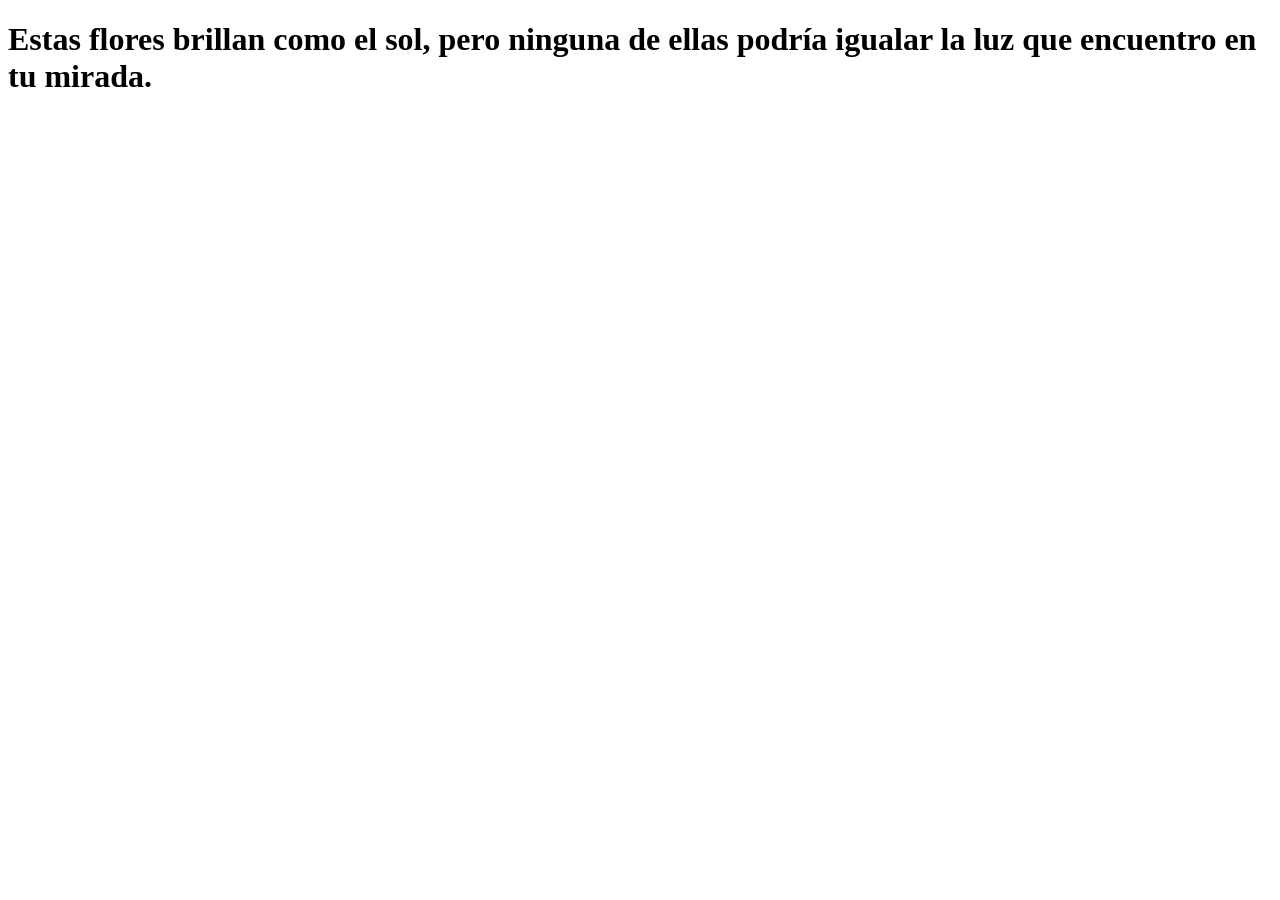
==== flower.html @ 733c5f22 "Add files via upload" ====
<!DOCTYPE html>
<html lang="es">
  <head>
    <meta charset="UTF-8" />
    <meta http-equiv="X-UA-Compatible" content="IE=edge" />
    <meta name="viewport" content="width=device-width, initial-scale=1.0" />
    <link rel="stylesheet" href="css/main.css" />
    <link rel="icon" href="img/flowers.png" type="image/x-icon" />
    <title>Flower</title>
  </head>
  <body class="container">
    <audio src="sound/Beach House - Take Care.mp3" autoplay></audio>
    <div id="lyrics">
     
    </div>
    <h1 class="titulo">Estas flores brillan como el sol, pero ninguna de ellas podría igualar la luz que encuentro en tu mirada.</h1>
  
    <div class="night"></div>
    <div class="flowers">
      <div class="flower flower--1">
        <div class="flower__leafs flower__leafs--1">
          <div class="flower__leaf flower__leaf--1"></div>
          <div class="flower__leaf flower__leaf--2"></div>
          <div class="flower__leaf flower__leaf--3"></div>
          <div class="flower__leaf flower__leaf--4"></div>
          <div class="flower__white-circle"></div>

          <div class="flower__light flower__light--1"></div>
          <div class="flower__light flower__light--2"></div>
          <div class="flower__light flower__light--3"></div>
          <div class="flower__light flower__light--4"></div>
          <div class="flower__light flower__light--5"></div>
          <div class="flower__light flower__light--6"></div>
          <div class="flower__light flower__light--7"></div>
          <div class="flower__light flower__light--8"></div>
        </div>
        <div class="flower__line">
          <div class="flower__line__leaf flower__line__leaf--1"></div>
          <div class="flower__line__leaf flower__line__leaf--2"></div>
          <div class="flower__line__leaf flower__line__leaf--3"></div>
          <div class="flower__line__leaf flower__line__leaf--4"></div>
          <div class="flower__line__leaf flower__line__leaf--5"></div>
          <div class="flower__line__leaf flower__line__leaf--6"></div>
        </div>
      </div>

      <div class="flower flower--2">
        <div class="flower__leafs flower__leafs--2">
          <div class="flower__leaf flower__leaf--1"></div>
          <div class="flower__leaf flower__leaf--2"></div>
          <div class="flower__leaf flower__leaf--3"></div>
          <div class="flower__leaf flower__leaf--4"></div>
          <div class="flower__white-circle"></div>

          <div class="flower__light flower__light--1"></div>
          <div class="flower__light flower__light--2"></div>
          <div class="flower__light flower__light--3"></div>
          <div class="flower__light flower__light--4"></div>
          <div class="flower__light flower__light--5"></div>
          <div class="flower__light flower__light--6"></div>
          <div class="flower__light flower__light--7"></div>
          <div class="flower__light flower__light--8"></div>
        </div>
        <div class="flower__line">
          <div class="flower__line__leaf flower__line__leaf--1"></div>
          <div class="flower__line__leaf flower__line__leaf--2"></div>
          <div class="flower__line__leaf flower__line__leaf--3"></div>
          <div class="flower__line__leaf flower__line__leaf--4"></div>
        </div>
      </div>

      <div class="flower flower--3">
        <div class="flower__leafs flower__leafs--3">
          <div class="flower__leaf flower__leaf--1"></div>
          <div class="flower__leaf flower__leaf--2"></div>
          <div class="flower__leaf flower__leaf--3"></div>
          <div class="flower__leaf flower__leaf--4"></div>
          <div class="flower__white-circle"></div>

          <div class="flower__light flower__light--1"></div>
          <div class="flower__light flower__light--2"></div>
          <div class="flower__light flower__light--3"></div>
          <div class="flower__light flower__light--4"></div>
          <div class="flower__light flower__light--5"></div>
          <div class="flower__light flower__light--6"></div>
          <div class="flower__light flower__light--7"></div>
          <div class="flower__light flower__light--8"></div>
        </div>
        <div class="flower__line">
          <div class="flower__line__leaf flower__line__leaf--1"></div>
          <div class="flower__line__leaf flower__line__leaf--2"></div>
          <div class="flower__line__leaf flower__line__leaf--3"></div>
          <div class="flower__line__leaf flower__line__leaf--4"></div>
        </div>
      </div>

      <div class="grow-ans" style="--d: 1.2s">
        <div class="flower__g-long">
          <div class="flower__g-long__top"></div>
          <div class="flower__g-long__bottom"></div>
        </div>
      </div>

      <div class="growing-grass">
        <div class="flower__grass flower__grass--1">
          <div class="flower__grass--top"></div>
          <div class="flower__grass--bottom"></div>
          <div class="flower__grass__leaf flower__grass__leaf--1"></div>
          <div class="flower__grass__leaf flower__grass__leaf--2"></div>
          <div class="flower__grass__leaf flower__grass__leaf--3"></div>
          <div class="flower__grass__leaf flower__grass__leaf--4"></div>
          <div class="flower__grass__leaf flower__grass__leaf--5"></div>
          <div class="flower__grass__leaf flower__grass__leaf--6"></div>
          <div class="flower__grass__leaf flower__grass__leaf--7"></div>
          <div class="flower__grass__leaf flower__grass__leaf--8"></div>
          <div class="flower__grass__overlay"></div>
        </div>
      </div>

      <div class="growing-grass">
        <div class="flower__grass flower__grass--2">
          <div class="flower__grass--top"></div>
          <div class="flower__grass--bottom"></div>
          <div class="flower__grass__leaf flower__grass__leaf--1"></div>
          <div class="flower__grass__leaf flower__grass__leaf--2"></div>
          <div class="flower__grass__leaf flower__grass__leaf--3"></div>
          <div class="flower__grass__leaf flower__grass__leaf--4"></div>
          <div class="flower__grass__leaf flower__grass__leaf--5"></div>
          <div class="flower__grass__leaf flower__grass__leaf--6"></div>
          <div class="flower__grass__leaf flower__grass__leaf--7"></div>
          <div class="flower__grass__leaf flower__grass__leaf--8"></div>
          <div class="flower__grass__overlay"></div>
        </div>
      </div>

      <div class="grow-ans" style="--d: 2.4s">
        <div class="flower__g-right flower__g-right--1">
          <div class="leaf"></div>
        </div>
      </div>

      <div class="grow-ans" style="--d: 2.8s">
        <div class="flower__g-right flower__g-right--2">
          <div class="leaf"></div>
        </div>
      </div>

      <div class="grow-ans" style="--d: 2.8s">
        <div class="flower__g-front">
          <div
            class="flower__g-front__leaf-wrapper flower__g-front__leaf-wrapper--1"
          >
            <div class="flower__g-front__leaf"></div>
          </div>
          <div
            class="flower__g-front__leaf-wrapper flower__g-front__leaf-wrapper--2"
          >
            <div class="flower__g-front__leaf"></div>
          </div>
          <div
            class="flower__g-front__leaf-wrapper flower__g-front__leaf-wrapper--3"
          >
            <div class="flower__g-front__leaf"></div>
          </div>
          <div
            class="flower__g-front__leaf-wrapper flower__g-front__leaf-wrapper--4"
          >
            <div class="flower__g-front__leaf"></div>
          </div>
          <div
            class="flower__g-front__leaf-wrapper flower__g-front__leaf-wrapper--5"
          >
            <div class="flower__g-front__leaf"></div>
          </div>
          <div
            class="flower__g-front__leaf-wrapper flower__g-front__leaf-wrapper--6"
          >
            <div class="flower__g-front__leaf"></div>
          </div>
          <div
            class="flower__g-front__leaf-wrapper flower__g-front__leaf-wrapper--7"
          >
            <div class="flower__g-front__leaf"></div>
          </div>
          <div
            class="flower__g-front__leaf-wrapper flower__g-front__leaf-wrapper--8"
          >
            <div class="flower__g-front__leaf"></div>
          </div>
          <div class="flower__g-front__line"></div>
        </div>
      </div>

      <div class="grow-ans" style="--d: 3.2s">
        <div class="flower__g-fr">
          <div class="leaf"></div>
          <div class="flower__g-fr__leaf flower__g-fr__leaf--1"></div>
          <div class="flower__g-fr__leaf flower__g-fr__leaf--2"></div>
          <div class="flower__g-fr__leaf flower__g-fr__leaf--3"></div>
          <div class="flower__g-fr__leaf flower__g-fr__leaf--4"></div>
          <div class="flower__g-fr__leaf flower__g-fr__leaf--5"></div>
          <div class="flower__g-fr__leaf flower__g-fr__leaf--6"></div>
          <div class="flower__g-fr__leaf flower__g-fr__leaf--7"></div>
          <div class="flower__g-fr__leaf flower__g-fr__leaf--8"></div>
        </div>
      </div>

      <div class="long-g long-g--0">
        <div class="grow-ans" style="--d: 3s">
          <div class="leaf leaf--0"></div>
        </div>
        <div class="grow-ans" style="--d: 2.2s">
          <div class="leaf leaf--1"></div>
        </div>
        <div class="grow-ans" style="--d: 3.4s">
          <div class="leaf leaf--2"></div>
        </div>
        <div class="grow-ans" style="--d: 3.6s">
          <div class="leaf leaf--3"></div>
        </div>
      </div>

      <div class="long-g long-g--1">
        <div class="grow-ans" style="--d: 3.6s">
          <div class="leaf leaf--0"></div>
        </div>
        <div class="grow-ans" style="--d: 3.8s">
          <div class="leaf leaf--1"></div>
        </div>
        <div class="grow-ans" style="--d: 4s">
          <div class="leaf leaf--2"></div>
        </div>
        <div class="grow-ans" style="--d: 4.2s">
          <div class="leaf leaf--3"></div>
        </div>
      </div>

      <div class="long-g long-g--2">
        <div class="grow-ans" style="--d: 4s">
          <div class="leaf leaf--0"></div>
        </div>
        <div class="grow-ans" style="--d: 4.2s">
          <div class="leaf leaf--1"></div>
        </div>
        <div class="grow-ans" style="--d: 4.4s">
          <div class="leaf leaf--2"></div>
        </div>
        <div class="grow-ans" style="--d: 4.6s">
          <div class="leaf leaf--3"></div>
        </div>
      </div>

      <div class="long-g long-g--3">
        <div class="grow-ans" style="--d: 4s">
          <div class="leaf leaf--0"></div>
        </div>
        <div class="grow-ans" style="--d: 4.2s">
          <div class="leaf leaf--1"></div>
        </div>
        <div class="grow-ans" style="--d: 3s">
          <div class="leaf leaf--2"></div>
        </div>
        <div class="grow-ans" style="--d: 3.6s">
          <div class="leaf leaf--3"></div>
        </div>
      </div>

      <div class="long-g long-g--4">
        <div class="grow-ans" style="--d: 4s">
          <div class="leaf leaf--0"></div>
        </div>
        <div class="grow-ans" style="--d: 4.2s">
          <div class="leaf leaf--1"></div>
        </div>
        <div class="grow-ans" style="--d: 3s">
          <div class="leaf leaf--2"></div>
        </div>
        <div class="grow-ans" style="--d: 3.6s">
          <div class="leaf leaf--3"></div>
        </div>
      </div>

      <div class="long-g long-g--5">
        <div class="grow-ans" style="--d: 4s">
          <div class="leaf leaf--0"></div>
        </div>
        <div class="grow-ans" style="--d: 4.2s">
          <div class="leaf leaf--1"></div>
        </div>
        <div class="grow-ans" style="--d: 3s">
          <div class="leaf leaf--2"></div>
        </div>
        <div class="grow-ans" style="--d: 3.6s">
          <div class="leaf leaf--3"></div>
        </div>
      </div>

      <div class="long-g long-g--6">
        <div class="grow-ans" style="--d: 4.2s">
          <div class="leaf leaf--0"></div>
        </div>
        <div class="grow-ans" style="--d: 4.4s">
          <div class="leaf leaf--1"></div>
        </div>
        <div class="grow-ans" style="--d: 4.6s">
          <div class="leaf leaf--2"></div>
        </div>
        <div class="grow-ans" style="--d: 4.8s">
          <div class="leaf leaf--3"></div>
        </div>
      </div>

      <div class="long-g long-g--7">
        <div class="grow-ans" style="--d: 3s">
          <div class="leaf leaf--0"></div>
        </div>
        <div class="grow-ans" style="--d: 3.2s">
          <div class="leaf leaf--1"></div>
        </div>
        <div class="grow-ans" style="--d: 3.5s">
          <div class="leaf leaf--2"></div>
        </div>
        <div class="grow-ans" style="--d: 3.6s">
          <div class="leaf leaf--3"></div>
        </div>
      </div>
    </div>
    <script src="anim.js"></script>
    <script src="main.js"></script>
    <script>
  // Espera a que cargue la página
  window.addEventListener('load', () => {
    const titulo = document.querySelector('.titulo');
    
    // Desvanece el título después de 23 segundos
    setTimeout(() => {
      titulo.style.opacity = '0';
    }, 23000); // 23000 ms = 23 segundos
  });
</script>
  </body>
</html>
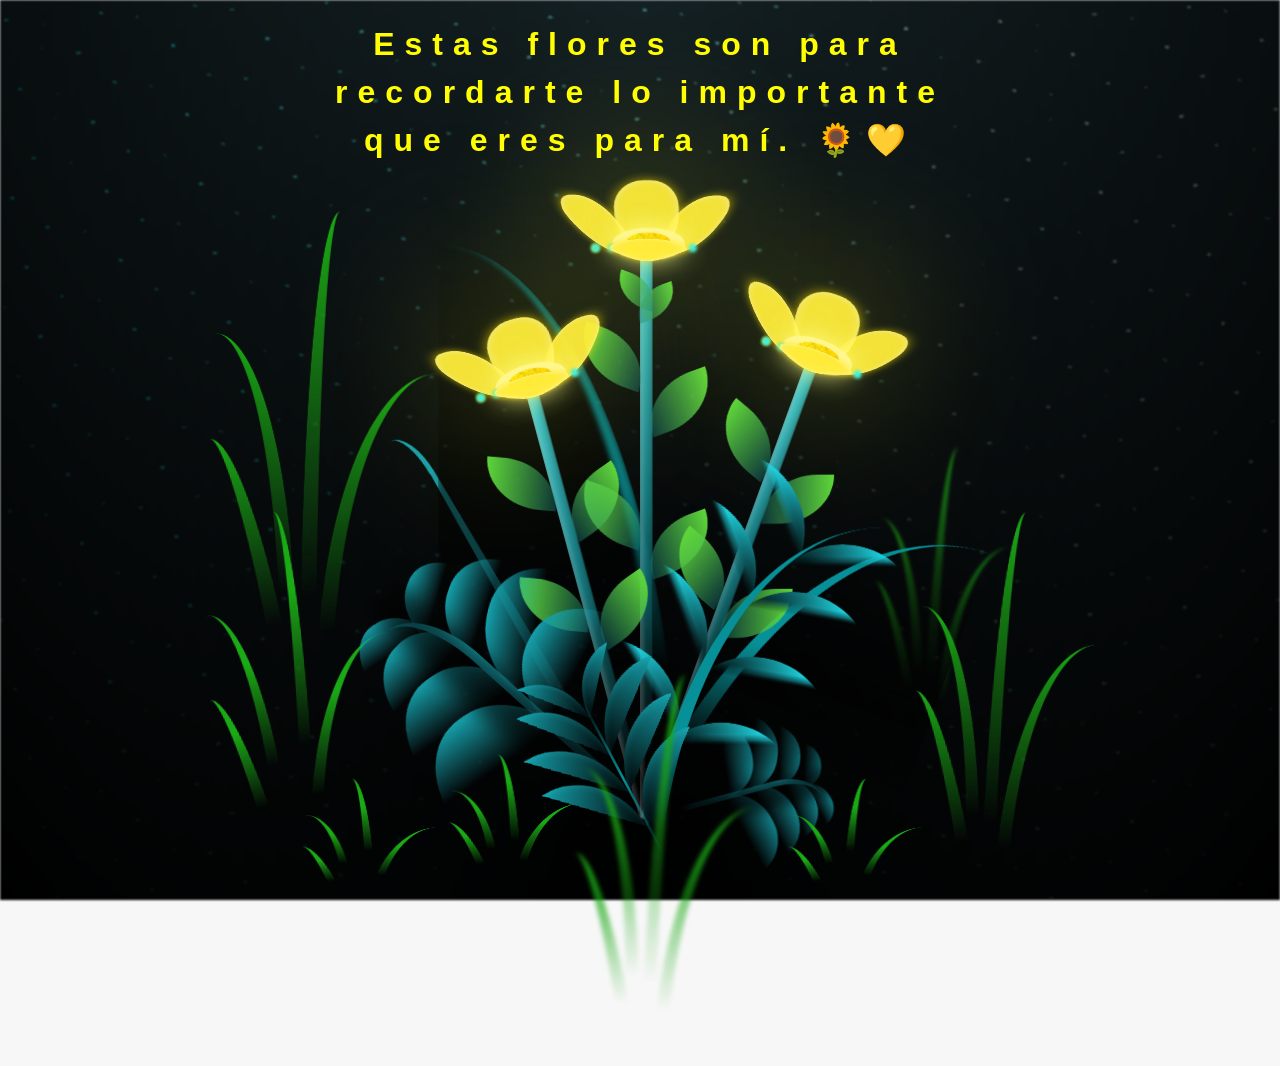
==== commit 91f7a8e8: "Update flower.html" ====
--- a/flower.html
+++ b/flower.html
@@ -13,7 +13,7 @@
     <div id="lyrics">
      
     </div>
-    <h1 class="titulo">Estas flores brillan como el sol, pero ninguna de ellas podría igualar la luz que encuentro en tu mirada.</h1>
+    <h1 class="titulo">Estas flores son para recordarte lo importante que eres para mí. 🌻💛</h1>
   
     <div class="night"></div>
     <div class="flowers">
--- a/css/main.css
+++ b/css/main.css
@@ -0,0 +1,1710 @@
+*,
+*::after,
+*::before {
+  padding: 0;
+  margin: 0;
+  box-sizing: border-box;
+}
+
+:root {
+  --dark-color: #000;
+}
+
+body {
+  display: flex;
+  align-items: flex-end;
+  justify-content: center;
+  min-height: 100vh;
+  background-color: var(--dark-color);
+  overflow: hidden;
+  perspective: 1000px;
+}
+
+#lyrics {
+  font-size: 28px;
+  font-family: "Franklin Gothic Medium", "Arial Narrow", Arial, sans-serif;
+  color: white;
+  position: absolute;
+  margin-bottom: 20%;
+  z-index: 1;
+  font-weight: bold;
+  letter-spacing: 4px;
+}
+@media only screen and (max-width: 600px) {
+  /* Estilos específicos para dispositivos con un ancho máximo de 600px */
+  #lyrics {
+      font-size: 14px; /* Reduce el tamaño del texto para dispositivos más pequeños */
+      margin-bottom: 530px;
+      letter-spacing: 3px;
+  }
+
+}
+.titulo {
+  top: 20px; /* posición en la parte superior */
+  left: 50%;
+  transform: translateX(-50%);
+  font-family: "Arial Narrow", Arial, sans-serif;
+  color: yellow;
+  position: absolute;
+  font-weight: bold;
+  letter-spacing: 10px;
+  opacity: 1; /* inicia visible */
+  text-align: center;
+  transition: opacity 1s ease-in-out;
+}
+@keyframes fadeIn {
+  from {
+    opacity: 0;
+  }
+  to {
+    opacity: 1;
+  }
+}
+
+.night {
+  z-index: -1;
+  position: absolute;
+  left: 50%;
+  top: 0;
+  transform: translateX(-50%);
+  width: 100%;
+  height: 100%;
+  filter: blur(0.1vmin);
+  background-image: radial-gradient(
+      ellipse at top,
+      transparent 0%,
+      var(--dark-color)
+    ),
+    radial-gradient(
+      ellipse at bottom,
+      var(--dark-color),
+      rgba(145, 233, 255, 0.2)
+    ),
+    repeating-linear-gradient(
+      220deg,
+      rgb(0, 0, 0) 0px,
+      rgb(0, 0, 0) 19px,
+      transparent 19px,
+      transparent 22px
+    ),
+    repeating-linear-gradient(
+      189deg,
+      rgb(0, 0, 0) 0px,
+      rgb(0, 0, 0) 19px,
+      transparent 19px,
+      transparent 22px
+    ),
+    repeating-linear-gradient(
+      148deg,
+      rgb(0, 0, 0) 0px,
+      rgb(0, 0, 0) 19px,
+      transparent 19px,
+      transparent 22px
+    ),
+    linear-gradient(90deg, rgb(0, 255, 250), rgb(240, 240, 240));
+}
+
+.flowers {
+  position: relative;
+  transform: scale(0.9);
+  /*margin-bottom: 100px;
+  */
+}
+
+@media only screen and (max-width: 600px) {
+  /* Estilos específicos para dispositivos con un ancho máximo de 600px */
+.flowers {
+      font-size: 14px;
+      margin-bottom: 35%;
+      letter-spacing: 3px;
+      transform: scale(1.0);
+}
+
+}
+
+.flower {
+  position: absolute;
+  bottom: 10vmin;
+  transform-origin: bottom center;
+  z-index: 10;
+  --fl-speed: 0.8s;
+}
+.flower--1 {
+  -webkit-animation: moving-flower-1 4s linear infinite;
+  animation: moving-flower-1 4s linear infinite;
+}
+.flower--1 .flower__line {
+  height: 70vmin;
+  -webkit-animation-delay: 0.3s;
+  animation-delay: 0.3s;
+}
+.flower--1 .flower__line__leaf--1 {
+  -webkit-animation: blooming-leaf-right var(--fl-speed) 1.6s backwards;
+  animation: blooming-leaf-right var(--fl-speed) 1.6s backwards;
+}
+.flower--1 .flower__line__leaf--2 {
+  -webkit-animation: blooming-leaf-right var(--fl-speed) 1.4s backwards;
+  animation: blooming-leaf-right var(--fl-speed) 1.4s backwards;
+}
+.flower--1 .flower__line__leaf--3 {
+  -webkit-animation: blooming-leaf-left var(--fl-speed) 1.2s backwards;
+  animation: blooming-leaf-left var(--fl-speed) 1.2s backwards;
+}
+.flower--1 .flower__line__leaf--4 {
+  -webkit-animation: blooming-leaf-left var(--fl-speed) 1s backwards;
+  animation: blooming-leaf-left var(--fl-speed) 1s backwards;
+}
+.flower--1 .flower__line__leaf--5 {
+  -webkit-animation: blooming-leaf-right var(--fl-speed) 1.8s backwards;
+  animation: blooming-leaf-right var(--fl-speed) 1.8s backwards;
+}
+.flower--1 .flower__line__leaf--6 {
+  -webkit-animation: blooming-leaf-left var(--fl-speed) 2s backwards;
+  animation: blooming-leaf-left var(--fl-speed) 2s backwards;
+}
+.flower--2 {
+  left: 50%;
+  transform: rotate(20deg);
+  -webkit-animation: moving-flower-2 4s linear infinite;
+  animation: moving-flower-2 4s linear infinite;
+}
+.flower--2 .flower__line {
+  height: 60vmin;
+  -webkit-animation-delay: 0.6s;
+  animation-delay: 0.6s;
+}
+.flower--2 .flower__line__leaf--1 {
+  -webkit-animation: blooming-leaf-right var(--fl-speed) 1.9s backwards;
+  animation: blooming-leaf-right var(--fl-speed) 1.9s backwards;
+}
+.flower--2 .flower__line__leaf--2 {
+  -webkit-animation: blooming-leaf-right var(--fl-speed) 1.7s backwards;
+  animation: blooming-leaf-right var(--fl-speed) 1.7s backwards;
+}
+.flower--2 .flower__line__leaf--3 {
+  -webkit-animation: blooming-leaf-left var(--fl-speed) 1.5s backwards;
+  animation: blooming-leaf-left var(--fl-speed) 1.5s backwards;
+}
+.flower--2 .flower__line__leaf--4 {
+  -webkit-animation: blooming-leaf-left var(--fl-speed) 1.3s backwards;
+  animation: blooming-leaf-left var(--fl-speed) 1.3s backwards;
+}
+.flower--3 {
+  left: 50%;
+  transform: rotate(-15deg);
+  -webkit-animation: moving-flower-3 4s linear infinite;
+  animation: moving-flower-3 4s linear infinite;
+}
+.flower--3 .flower__line {
+  -webkit-animation-delay: 0.9s;
+  animation-delay: 0.9s;
+}
+.flower--3 .flower__line__leaf--1 {
+  -webkit-animation: blooming-leaf-right var(--fl-speed) 2.5s backwards;
+  animation: blooming-leaf-right var(--fl-speed) 2.5s backwards;
+}
+.flower--3 .flower__line__leaf--2 {
+  -webkit-animation: blooming-leaf-right var(--fl-speed) 2.3s backwards;
+  animation: blooming-leaf-right var(--fl-speed) 2.3s backwards;
+}
+.flower--3 .flower__line__leaf--3 {
+  -webkit-animation: blooming-leaf-left var(--fl-speed) 2.1s backwards;
+  animation: blooming-leaf-left var(--fl-speed) 2.1s backwards;
+}
+.flower--3 .flower__line__leaf--4 {
+  -webkit-animation: blooming-leaf-left var(--fl-speed) 1.9s backwards;
+  animation: blooming-leaf-left var(--fl-speed) 1.9s backwards;
+}
+.flower__leafs {
+  position: relative;
+  -webkit-animation: blooming-flower 2s backwards;
+  animation: blooming-flower 2s backwards;
+}
+.flower__leafs--1 {
+  -webkit-animation-delay: 1.1s;
+  animation-delay: 1.1s;
+}
+.flower__leafs--2 {
+  -webkit-animation-delay: 1.4s;
+  animation-delay: 1.4s;
+}
+.flower__leafs--3 {
+  -webkit-animation-delay: 1.7s;
+  animation-delay: 1.7s;
+}
+.flower__leafs::after {
+  content: "";
+  position: absolute;
+  left: 0;
+  top: 0;
+  transform: translate(-50%, -100%);
+  width: 8vmin;
+  height: 8vmin;
+  background-color: #f9fd25;
+  /* background-color: #fd2525; */
+  filter: blur(10vmin);
+}
+.flower__leaf {
+  position: absolute;
+  bottom: 0;
+  left: 50%;
+  width: 8vmin;
+  height: 11vmin;
+  border-radius: 51% 49% 47% 53%/44% 45% 55% 69%;
+  background-color: #253bfd;
+  background-color: #fddd25;
+  transform-origin: bottom center;
+  opacity: 0.9;
+  box-shadow: inset 0 0 2vmin rgba(255, 255, 255, 0.5);
+}
+.flower__leaf--1 {
+  transform: translate(-10%, 1%) rotateY(40deg) rotateX(-50deg);
+}
+.flower__leaf--2 {
+  transform: translate(-50%, -4%) rotateX(40deg);
+}
+.flower__leaf--3 {
+  transform: translate(-90%, 0%) rotateY(45deg) rotateX(50deg);
+}
+.flower__leaf--4 {
+  width: 8vmin;
+  height: 8vmin;
+  transform-origin: bottom left;
+  border-radius: 4vmin 10vmin 4vmin 4vmin;
+  transform: translate(0%, 18%) rotateX(70deg) rotate(-43deg);
+  background-color: #7c6901;
+  z-index: 1;
+  opacity: 0.8;
+}
+.flower__white-circle {
+  position: absolute;
+  left: -3.5vmin;
+  top: -3vmin;
+  width: 9vmin;
+  height: 4vmin;
+  border-radius: 50%;
+  background-color: #fff;
+}
+.flower__white-circle::after {
+  content: "";
+  position: absolute;
+  left: 50%;
+  top: 45%;
+  transform: translate(-50%, -50%);
+  width: 60%;
+  height: 60%;
+  border-radius: inherit;
+  background-image: repeating-linear-gradient(
+      135deg,
+      rgba(0, 0, 0, 0.03) 0px,
+      rgba(0, 0, 0, 0.03) 1px,
+      transparent 1px,
+      transparent 12px
+    ),
+    repeating-linear-gradient(
+      45deg,
+      rgba(0, 0, 0, 0.03) 0px,
+      rgba(0, 0, 0, 0.03) 1px,
+      transparent 1px,
+      transparent 12px
+    ),
+    repeating-linear-gradient(
+      67.5deg,
+      rgba(0, 0, 0, 0.03) 0px,
+      rgba(0, 0, 0, 0.03) 1px,
+      transparent 1px,
+      transparent 12px
+    ),
+    repeating-linear-gradient(
+      135deg,
+      rgba(0, 0, 0, 0.03) 0px,
+      rgba(0, 0, 0, 0.03) 1px,
+      transparent 1px,
+      transparent 12px
+    ),
+    repeating-linear-gradient(
+      45deg,
+      rgba(0, 0, 0, 0.03) 0px,
+      rgba(0, 0, 0, 0.03) 1px,
+      transparent 1px,
+      transparent 12px
+    ),
+    repeating-linear-gradient(
+      112.5deg,
+      rgba(0, 0, 0, 0.03) 0px,
+      rgba(0, 0, 0, 0.03) 1px,
+      transparent 1px,
+      transparent 12px
+    ),
+    repeating-linear-gradient(
+      112.5deg,
+      rgba(0, 0, 0, 0.03) 0px,
+      rgba(0, 0, 0, 0.03) 1px,
+      transparent 1px,
+      transparent 12px
+    ),
+    repeating-linear-gradient(
+      45deg,
+      rgba(0, 0, 0, 0.03) 0px,
+      rgba(0, 0, 0, 0.03) 1px,
+      transparent 1px,
+      transparent 12px
+    ),
+    repeating-linear-gradient(
+      22.5deg,
+      rgba(0, 0, 0, 0.03) 0px,
+      rgba(0, 0, 0, 0.03) 1px,
+      transparent 1px,
+      transparent 12px
+    ),
+    repeating-linear-gradient(
+      45deg,
+      rgba(0, 0, 0, 0.03) 0px,
+      rgba(0, 0, 0, 0.03) 1px,
+      transparent 1px,
+      transparent 12px
+    ),
+    repeating-linear-gradient(
+      22.5deg,
+      rgba(0, 0, 0, 0.03) 0px,
+      rgba(0, 0, 0, 0.03) 1px,
+      transparent 1px,
+      transparent 12px
+    ),
+    repeating-linear-gradient(
+      135deg,
+      rgba(0, 0, 0, 0.03) 0px,
+      rgba(0, 0, 0, 0.03) 1px,
+      transparent 1px,
+      transparent 12px
+    ),
+    repeating-linear-gradient(
+      157.5deg,
+      rgba(0, 0, 0, 0.03) 0px,
+      rgba(0, 0, 0, 0.03) 1px,
+      transparent 1px,
+      transparent 12px
+    ),
+    repeating-linear-gradient(
+      67.5deg,
+      rgba(0, 0, 0, 0.03) 0px,
+      rgba(0, 0, 0, 0.03) 1px,
+      transparent 1px,
+      transparent 12px
+    ),
+    repeating-linear-gradient(
+      67.5deg,
+      rgba(0, 0, 0, 0.03) 0px,
+      rgba(0, 0, 0, 0.03) 1px,
+      transparent 1px,
+      transparent 12px
+    ),
+    linear-gradient(90deg, rgb(255, 235, 18), rgb(255, 206, 0));
+}
+.flower__line {
+  height: 55vmin;
+  width: 1.5vmin;
+  background-image: linear-gradient(
+      to left,
+      rgba(0, 0, 0, 0.2),
+      transparent,
+      rgba(255, 255, 255, 0.2)
+    ),
+    linear-gradient(to top, transparent 10%, #14757a, #39c6d6);
+  box-shadow: inset 0 0 2px rgba(0, 0, 0, 0.5);
+  -webkit-animation: grow-flower-tree 4s backwards;
+  animation: grow-flower-tree 4s backwards;
+}
+.flower__line__leaf {
+  --w: 7vmin;
+  --h: calc(var(--w) + 2vmin);
+  position: absolute;
+  top: 20%;
+  left: 90%;
+  width: var(--w);
+  height: var(--h);
+  border-top-right-radius: var(--h);
+  border-bottom-left-radius: var(--h);
+  background-image: linear-gradient(to top, rgba(20, 117, 122, 0.4), #5ed639);
+}
+.flower__line__leaf--1 {
+  transform: rotate(70deg) rotateY(30deg);
+}
+.flower__line__leaf--2 {
+  top: 45%;
+  transform: rotate(70deg) rotateY(30deg);
+}
+.flower__line__leaf--3,
+.flower__line__leaf--4,
+.flower__line__leaf--6 {
+  border-top-right-radius: 0;
+  border-bottom-left-radius: 0;
+  border-top-left-radius: var(--h);
+  border-bottom-right-radius: var(--h);
+  left: -460%;
+  top: 12%;
+  transform: rotate(-70deg) rotateY(30deg);
+}
+.flower__line__leaf--4 {
+  top: 40%;
+}
+.flower__line__leaf--5 {
+  top: 0;
+  transform-origin: left;
+  transform: rotate(70deg) rotateY(30deg) scale(0.6);
+}
+.flower__line__leaf--6 {
+  top: -2%;
+  left: -450%;
+  transform-origin: right;
+  transform: rotate(-70deg) rotateY(30deg) scale(0.6);
+}
+.flower__light {
+  position: absolute;
+  bottom: 0vmin;
+  width: 1vmin;
+  height: 1vmin;
+  background-color: rgb(255, 251, 0);
+  border-radius: 50%;
+  filter: blur(0.2vmin);
+  -webkit-animation: light-ans 4s linear infinite backwards;
+  animation: light-ans 4s linear infinite backwards;
+}
+.flower__light:nth-child(odd) {
+  background-color: #23f0ff;
+}
+.flower__light--1 {
+  left: -2vmin;
+  -webkit-animation-delay: 1s;
+  animation-delay: 1s;
+}
+.flower__light--2 {
+  left: 3vmin;
+  -webkit-animation-delay: 0.5s;
+  animation-delay: 0.5s;
+}
+.flower__light--3 {
+  left: -6vmin;
+  -webkit-animation-delay: 0.3s;
+  animation-delay: 0.3s;
+}
+.flower__light--4 {
+  left: 6vmin;
+  -webkit-animation-delay: 0.9s;
+  animation-delay: 0.9s;
+}
+.flower__light--5 {
+  left: -1vmin;
+  -webkit-animation-delay: 1.5s;
+  animation-delay: 1.5s;
+}
+.flower__light--6 {
+  left: -4vmin;
+  -webkit-animation-delay: 3s;
+  animation-delay: 3s;
+}
+.flower__light--7 {
+  left: 3vmin;
+  -webkit-animation-delay: 2s;
+  animation-delay: 2s;
+}
+.flower__light--8 {
+  left: -6vmin;
+  -webkit-animation-delay: 3.5s;
+  animation-delay: 3.5s;
+}
+.flower__grass {
+  --c: #159faa;
+  --line-w: 1.5vmin;
+  position: absolute;
+  bottom: 12vmin;
+  left: -7vmin;
+  display: flex;
+  flex-direction: column;
+  align-items: flex-end;
+  z-index: 20;
+  transform-origin: bottom center;
+  transform: rotate(-48deg) rotateY(40deg);
+}
+.flower__grass--1 {
+  -webkit-animation: moving-grass 2s linear infinite;
+  animation: moving-grass 2s linear infinite;
+}
+.flower__grass--2 {
+  left: 2vmin;
+  bottom: 10vmin;
+  transform: scale(0.5) rotate(75deg) rotateX(10deg) rotateY(-200deg);
+  opacity: 0.8;
+  z-index: 0;
+  -webkit-animation: moving-grass--2 1.5s linear infinite;
+  animation: moving-grass--2 1.5s linear infinite;
+}
+.flower__grass--top {
+  width: 7vmin;
+  height: 10vmin;
+  border-top-right-radius: 100%;
+  border-right: var(--line-w) solid var(--c);
+  transform-origin: bottom center;
+  transform: rotate(-2deg);
+}
+.flower__grass--bottom {
+  margin-top: -2px;
+  width: var(--line-w);
+  height: 25vmin;
+  background-image: linear-gradient(to top, transparent, var(--c));
+}
+.flower__grass__leaf {
+  --size: 10vmin;
+  position: absolute;
+  width: calc(var(--size) * 2.1);
+  height: var(--size);
+  border-top-left-radius: var(--size);
+  border-top-right-radius: var(--size);
+  background-image: linear-gradient(
+    to top,
+    transparent,
+    transparent 30%,
+    var(--c)
+  );
+  z-index: 100;
+}
+.flower__grass__leaf--1 {
+  top: -6%;
+  left: 30%;
+  --size: 6vmin;
+  transform: rotate(-20deg);
+  -webkit-animation: growing-grass-ans--1 2s 2.6s backwards;
+  animation: growing-grass-ans--1 2s 2.6s backwards;
+}
+@-webkit-keyframes growing-grass-ans--1 {
+  0% {
+    transform-origin: bottom left;
+    transform: rotate(-20deg) scale(0);
+  }
+}
+@keyframes growing-grass-ans--1 {
+  0% {
+    transform-origin: bottom left;
+    transform: rotate(-20deg) scale(0);
+  }
+}
+.flower__grass__leaf--2 {
+  top: -5%;
+  left: -110%;
+  --size: 6vmin;
+  transform: rotate(10deg);
+  -webkit-animation: growing-grass-ans--2 2s 2.4s linear backwards;
+  animation: growing-grass-ans--2 2s 2.4s linear backwards;
+}
+@-webkit-keyframes growing-grass-ans--2 {
+  0% {
+    transform-origin: bottom right;
+    transform: rotate(10deg) scale(0);
+  }
+}
+@keyframes growing-grass-ans--2 {
+  0% {
+    transform-origin: bottom right;
+    transform: rotate(10deg) scale(0);
+  }
+}
+.flower__grass__leaf--3 {
+  top: 5%;
+  left: 60%;
+  --size: 8vmin;
+  transform: rotate(-18deg) rotateX(-20deg);
+  -webkit-animation: growing-grass-ans--3 2s 2.2s linear backwards;
+  animation: growing-grass-ans--3 2s 2.2s linear backwards;
+}
+@-webkit-keyframes growing-grass-ans--3 {
+  0% {
+    transform-origin: bottom left;
+    transform: rotate(-18deg) rotateX(-20deg) scale(0);
+  }
+}
+@keyframes growing-grass-ans--3 {
+  0% {
+    transform-origin: bottom left;
+    transform: rotate(-18deg) rotateX(-20deg) scale(0);
+  }
+}
+.flower__grass__leaf--4 {
+  top: 6%;
+  left: -135%;
+  --size: 8vmin;
+  transform: rotate(2deg);
+  -webkit-animation: growing-grass-ans--4 2s 2s linear backwards;
+  animation: growing-grass-ans--4 2s 2s linear backwards;
+}
+@-webkit-keyframes growing-grass-ans--4 {
+  0% {
+    transform-origin: bottom right;
+    transform: rotate(2deg) scale(0);
+  }
+}
+@keyframes growing-grass-ans--4 {
+  0% {
+    transform-origin: bottom right;
+    transform: rotate(2deg) scale(0);
+  }
+}
+.flower__grass__leaf--5 {
+  top: 20%;
+  left: 60%;
+  --size: 10vmin;
+  transform: rotate(-24deg) rotateX(-20deg);
+  -webkit-animation: growing-grass-ans--5 2s 1.8s linear backwards;
+  animation: growing-grass-ans--5 2s 1.8s linear backwards;
+}
+@-webkit-keyframes growing-grass-ans--5 {
+  0% {
+    transform-origin: bottom left;
+    transform: rotate(-24deg) rotateX(-20deg) scale(0);
+  }
+}
+@keyframes growing-grass-ans--5 {
+  0% {
+    transform-origin: bottom left;
+    transform: rotate(-24deg) rotateX(-20deg) scale(0);
+  }
+}
+.flower__grass__leaf--6 {
+  top: 22%;
+  left: -180%;
+  --size: 10vmin;
+  transform: rotate(10deg);
+  -webkit-animation: growing-grass-ans--6 2s 1.6s linear backwards;
+  animation: growing-grass-ans--6 2s 1.6s linear backwards;
+}
+@-webkit-keyframes growing-grass-ans--6 {
+  0% {
+    transform-origin: bottom right;
+    transform: rotate(10deg) scale(0);
+  }
+}
+@keyframes growing-grass-ans--6 {
+  0% {
+    transform-origin: bottom right;
+    transform: rotate(10deg) scale(0);
+  }
+}
+.flower__grass__leaf--7 {
+  top: 39%;
+  left: 70%;
+  --size: 10vmin;
+  transform: rotate(-10deg);
+  -webkit-animation: growing-grass-ans--7 2s 1.4s linear backwards;
+  animation: growing-grass-ans--7 2s 1.4s linear backwards;
+}
+@-webkit-keyframes growing-grass-ans--7 {
+  0% {
+    transform-origin: bottom left;
+    transform: rotate(-10deg) scale(0);
+  }
+}
+@keyframes growing-grass-ans--7 {
+  0% {
+    transform-origin: bottom left;
+    transform: rotate(-10deg) scale(0);
+  }
+}
+.flower__grass__leaf--8 {
+  top: 40%;
+  left: -215%;
+  --size: 11vmin;
+  transform: rotate(10deg);
+  -webkit-animation: growing-grass-ans--8 2s 1.2s linear backwards;
+  animation: growing-grass-ans--8 2s 1.2s linear backwards;
+}
+@-webkit-keyframes growing-grass-ans--8 {
+  0% {
+    transform-origin: bottom right;
+    transform: rotate(10deg) scale(0);
+  }
+}
+@keyframes growing-grass-ans--8 {
+  0% {
+    transform-origin: bottom right;
+    transform: rotate(10deg) scale(0);
+  }
+}
+.flower__grass__overlay {
+  position: absolute;
+  top: -10%;
+  right: 0%;
+  width: 100%;
+  height: 100%;
+  background-color: rgba(0, 0, 0, 0.6);
+  filter: blur(1.5vmin);
+  z-index: 100;
+}
+.flower__g-long {
+  --w: 2vmin;
+  --h: 6vmin;
+  --c: #159faa;
+  position: absolute;
+  bottom: 10vmin;
+  left: -3vmin;
+  transform-origin: bottom center;
+  transform: rotate(-30deg) rotateY(-20deg);
+  display: flex;
+  flex-direction: column;
+  align-items: flex-end;
+  -webkit-animation: flower-g-long-ans 3s linear infinite;
+  animation: flower-g-long-ans 3s linear infinite;
+}
+@-webkit-keyframes flower-g-long-ans {
+  0%,
+  100% {
+    transform: rotate(-30deg) rotateY(-20deg);
+  }
+  50% {
+    transform: rotate(-32deg) rotateY(-20deg);
+  }
+}
+@keyframes flower-g-long-ans {
+  0%,
+  100% {
+    transform: rotate(-30deg) rotateY(-20deg);
+  }
+  50% {
+    transform: rotate(-32deg) rotateY(-20deg);
+  }
+}
+.flower__g-long__top {
+  top: calc(var(--h) * -1);
+  width: calc(var(--w) + 1vmin);
+  height: var(--h);
+  border-top-right-radius: 100%;
+  border-right: 0.7vmin solid var(--c);
+  transform: translate(-0.7vmin, 1vmin);
+}
+.flower__g-long__bottom {
+  width: var(--w);
+  height: 50vmin;
+  transform-origin: bottom center;
+  background-image: linear-gradient(to top, transparent 30%, var(--c));
+  box-shadow: inset 0 0 2px rgba(0, 0, 0, 0.5);
+  -webkit-clip-path: polygon(35% 0, 65% 1%, 100% 100%, 0% 100%);
+  clip-path: polygon(35% 0, 65% 1%, 100% 100%, 0% 100%);
+}
+.flower__g-right {
+  position: absolute;
+  bottom: 6vmin;
+  left: -2vmin;
+  transform-origin: bottom left;
+  transform: rotate(20deg);
+}
+.flower__g-right .leaf {
+  width: 30vmin;
+  height: 50vmin;
+  border-top-left-radius: 100%;
+  border-left: 2vmin solid #079097;
+  background-image: linear-gradient(
+    to bottom,
+    transparent,
+    var(--dark-color) 60%
+  );
+  -webkit-mask-image: linear-gradient(to top, transparent 30%, #079097 60%);
+}
+.flower__g-right--1 {
+  -webkit-animation: flower-g-right-ans 2.5s linear infinite;
+  animation: flower-g-right-ans 2.5s linear infinite;
+}
+.flower__g-right--2 {
+  left: 5vmin;
+  transform: rotateY(-180deg);
+  -webkit-animation: flower-g-right-ans--2 3s linear infinite;
+  animation: flower-g-right-ans--2 3s linear infinite;
+}
+.flower__g-right--2 .leaf {
+  height: 75vmin;
+  filter: blur(0.3vmin);
+  opacity: 0.8;
+}
+@-webkit-keyframes flower-g-right-ans {
+  0%,
+  100% {
+    transform: rotate(20deg);
+  }
+  50% {
+    transform: rotate(24deg) rotateX(-20deg);
+  }
+}
+@keyframes flower-g-right-ans {
+  0%,
+  100% {
+    transform: rotate(20deg);
+  }
+  50% {
+    transform: rotate(24deg) rotateX(-20deg);
+  }
+}
+@-webkit-keyframes flower-g-right-ans--2 {
+  0%,
+  100% {
+    transform: rotateY(-180deg) rotate(0deg) rotateX(-20deg);
+  }
+  50% {
+    transform: rotateY(-180deg) rotate(6deg) rotateX(-20deg);
+  }
+}
+@keyframes flower-g-right-ans--2 {
+  0%,
+  100% {
+    transform: rotateY(-180deg) rotate(0deg) rotateX(-20deg);
+  }
+  50% {
+    transform: rotateY(-180deg) rotate(6deg) rotateX(-20deg);
+  }
+}
+.flower__g-front {
+  position: absolute;
+  bottom: 6vmin;
+  left: 2.5vmin;
+  z-index: 100;
+  transform-origin: bottom center;
+  transform: rotate(-28deg) rotateY(30deg) scale(1.04);
+  -webkit-animation: flower__g-front-ans 2s linear infinite;
+  animation: flower__g-front-ans 2s linear infinite;
+}
+@-webkit-keyframes flower__g-front-ans {
+  0%,
+  100% {
+    transform: rotate(-28deg) rotateY(30deg) scale(1.04);
+  }
+  50% {
+    transform: rotate(-35deg) rotateY(40deg) scale(1.04);
+  }
+}
+@keyframes flower__g-front-ans {
+  0%,
+  100% {
+    transform: rotate(-28deg) rotateY(30deg) scale(1.04);
+  }
+  50% {
+    transform: rotate(-35deg) rotateY(40deg) scale(1.04);
+  }
+}
+.flower__g-front__line {
+  width: 0.3vmin;
+  height: 20vmin;
+  background-image: linear-gradient(
+    to top,
+    transparent,
+    #079097,
+    transparent 100%
+  );
+  position: relative;
+}
+.flower__g-front__leaf-wrapper {
+  position: absolute;
+  top: 0;
+  left: 0;
+  transform-origin: bottom left;
+  transform: rotate(10deg);
+}
+.flower__g-front__leaf-wrapper:nth-child(even) {
+  left: 0vmin;
+  transform: rotateY(-180deg) rotate(5deg);
+  -webkit-animation: flower__g-front__leaf-left-ans 1s ease-in backwards;
+  animation: flower__g-front__leaf-left-ans 1s ease-in backwards;
+}
+.flower__g-front__leaf-wrapper:nth-child(odd) {
+  -webkit-animation: flower__g-front__leaf-ans 1s ease-in backwards;
+  animation: flower__g-front__leaf-ans 1s ease-in backwards;
+}
+.flower__g-front__leaf-wrapper--1 {
+  top: -8vmin;
+  transform: scale(0.7);
+  -webkit-animation: flower__g-front__leaf-ans 1s 5.5s ease-in backwards !important;
+  animation: flower__g-front__leaf-ans 1s 5.5s ease-in backwards !important;
+}
+.flower__g-front__leaf-wrapper--2 {
+  top: -8vmin;
+  transform: rotateY(-180deg) scale(0.7) !important;
+  -webkit-animation: flower__g-front__leaf-left-ans-2 1s 4.6s ease-in backwards !important;
+  animation: flower__g-front__leaf-left-ans-2 1s 4.6s ease-in backwards !important;
+}
+.flower__g-front__leaf-wrapper--3 {
+  top: -3vmin;
+  -webkit-animation: flower__g-front__leaf-ans 1s 4.6s ease-in backwards;
+  animation: flower__g-front__leaf-ans 1s 4.6s ease-in backwards;
+}
+.flower__g-front__leaf-wrapper--4 {
+  top: -3vmin;
+  transform: rotateY(-180deg) scale(0.9) !important;
+  -webkit-animation: flower__g-front__leaf-left-ans-2 1s 4.6s ease-in backwards !important;
+  animation: flower__g-front__leaf-left-ans-2 1s 4.6s ease-in backwards !important;
+}
+@-webkit-keyframes flower__g-front__leaf-left-ans-2 {
+  0% {
+    transform: rotateY(-180deg) scale(0);
+  }
+}
+@keyframes flower__g-front__leaf-left-ans-2 {
+  0% {
+    transform: rotateY(-180deg) scale(0);
+  }
+}
+.flower__g-front__leaf-wrapper--5,
+.flower__g-front__leaf-wrapper--6 {
+  top: 2vmin;
+}
+.flower__g-front__leaf-wrapper--7,
+.flower__g-front__leaf-wrapper--8 {
+  top: 6.5vmin;
+}
+.flower__g-front__leaf-wrapper--2 {
+  -webkit-animation-delay: 5.2s !important;
+  animation-delay: 5.2s !important;
+}
+.flower__g-front__leaf-wrapper--3 {
+  -webkit-animation-delay: 4.9s !important;
+  animation-delay: 4.9s !important;
+}
+.flower__g-front__leaf-wrapper--5 {
+  -webkit-animation-delay: 4.3s !important;
+  animation-delay: 4.3s !important;
+}
+.flower__g-front__leaf-wrapper--6 {
+  -webkit-animation-delay: 4.1s !important;
+  animation-delay: 4.1s !important;
+}
+.flower__g-front__leaf-wrapper--7 {
+  -webkit-animation-delay: 3.8s !important;
+  animation-delay: 3.8s !important;
+}
+.flower__g-front__leaf-wrapper--8 {
+  -webkit-animation-delay: 3.5s !important;
+  animation-delay: 3.5s !important;
+}
+@-webkit-keyframes flower__g-front__leaf-ans {
+  0% {
+    transform: rotate(10deg) scale(0);
+  }
+}
+@keyframes flower__g-front__leaf-ans {
+  0% {
+    transform: rotate(10deg) scale(0);
+  }
+}
+@-webkit-keyframes flower__g-front__leaf-left-ans {
+  0% {
+    transform: rotateY(-180deg) rotate(5deg) scale(0);
+  }
+}
+@keyframes flower__g-front__leaf-left-ans {
+  0% {
+    transform: rotateY(-180deg) rotate(5deg) scale(0);
+  }
+}
+.flower__g-front__leaf {
+  width: 10vmin;
+  height: 10vmin;
+  border-radius: 100% 0% 0% 100%/100% 100% 0% 0%;
+  box-shadow: inset 0 2px 1vmin hsla(184deg, 97%, 58%, 0.2);
+  background-image: linear-gradient(
+      to bottom left,
+      transparent,
+      var(--dark-color)
+    ),
+    linear-gradient(to bottom right, #159faa 50%, transparent 50%, transparent);
+  -webkit-mask-image: linear-gradient(
+    to bottom right,
+    #159faa 50%,
+    transparent 50%,
+    transparent
+  );
+  mask-image: linear-gradient(
+    to bottom right,
+    #159faa 50%,
+    transparent 50%,
+    transparent
+  );
+}
+.flower__g-fr {
+  position: absolute;
+  bottom: -4vmin;
+  left: vmin;
+  transform-origin: bottom left;
+  z-index: 10;
+  -webkit-animation: flower__g-fr-ans 2s linear infinite;
+  animation: flower__g-fr-ans 2s linear infinite;
+}
+@-webkit-keyframes flower__g-fr-ans {
+  0%,
+  100% {
+    transform: rotate(2deg);
+  }
+  50% {
+    transform: rotate(4deg);
+  }
+}
+@keyframes flower__g-fr-ans {
+  0%,
+  100% {
+    transform: rotate(2deg);
+  }
+  50% {
+    transform: rotate(4deg);
+  }
+}
+.flower__g-fr .leaf {
+  width: 30vmin;
+  height: 50vmin;
+  border-top-left-radius: 100%;
+  border-left: 2vmin solid #079097;
+  -webkit-mask-image: linear-gradient(to top, transparent 25%, #079097 50%);
+  position: relative;
+  z-index: 1;
+}
+.flower__g-fr__leaf {
+  position: absolute;
+  top: 0;
+  left: 0;
+  width: 10vmin;
+  height: 10vmin;
+  border-radius: 100% 0% 0% 100%/100% 100% 0% 0%;
+  box-shadow: inset 0 2px 1vmin hsla(184deg, 97%, 58%, 0.2);
+  background-image: linear-gradient(
+      to bottom left,
+      transparent,
+      var(--dark-color) 98%
+    ),
+    linear-gradient(to bottom right, #23f0ff 45%, transparent 50%, transparent);
+  -webkit-mask-image: linear-gradient(
+    135deg,
+    #159faa 40%,
+    transparent 50%,
+    transparent
+  );
+}
+.flower__g-fr__leaf--1 {
+  left: 20vmin;
+  transform: rotate(45deg);
+  -webkit-animation: flower__g-fr-leaft-ans-1 0.5s 5.2s linear backwards;
+  animation: flower__g-fr-leaft-ans-1 0.5s 5.2s linear backwards;
+}
+@-webkit-keyframes flower__g-fr-leaft-ans-1 {
+  0% {
+    transform-origin: left;
+    transform: rotate(45deg) scale(0);
+  }
+}
+@keyframes flower__g-fr-leaft-ans-1 {
+  0% {
+    transform-origin: left;
+    transform: rotate(45deg) scale(0);
+  }
+}
+.flower__g-fr__leaf--2 {
+  left: 12vmin;
+  top: -7vmin;
+  transform: rotate(25deg) rotateY(-180deg);
+  -webkit-animation: flower__g-fr-leaft-ans-6 0.5s 5s linear backwards;
+  animation: flower__g-fr-leaft-ans-6 0.5s 5s linear backwards;
+}
+.flower__g-fr__leaf--3 {
+  left: 15vmin;
+  top: 6vmin;
+  transform: rotate(55deg);
+  -webkit-animation: flower__g-fr-leaft-ans-5 0.5s 4.8s linear backwards;
+  animation: flower__g-fr-leaft-ans-5 0.5s 4.8s linear backwards;
+}
+.flower__g-fr__leaf--4 {
+  left: 6vmin;
+  top: -2vmin;
+  transform: rotate(25deg) rotateY(-180deg);
+  -webkit-animation: flower__g-fr-leaft-ans-6 0.5s 4.6s linear backwards;
+  animation: flower__g-fr-leaft-ans-6 0.5s 4.6s linear backwards;
+}
+.flower__g-fr__leaf--5 {
+  left: 10vmin;
+  top: 14vmin;
+  transform: rotate(55deg);
+  -webkit-animation: flower__g-fr-leaft-ans-5 0.5s 4.4s linear backwards;
+  animation: flower__g-fr-leaft-ans-5 0.5s 4.4s linear backwards;
+}
+@-webkit-keyframes flower__g-fr-leaft-ans-5 {
+  0% {
+    transform-origin: left;
+    transform: rotate(55deg) scale(0);
+  }
+}
+@keyframes flower__g-fr-leaft-ans-5 {
+  0% {
+    transform-origin: left;
+    transform: rotate(55deg) scale(0);
+  }
+}
+.flower__g-fr__leaf--6 {
+  left: 0vmin;
+  top: 6vmin;
+  transform: rotate(25deg) rotateY(-180deg);
+  -webkit-animation: flower__g-fr-leaft-ans-6 0.5s 4.2s linear backwards;
+  animation: flower__g-fr-leaft-ans-6 0.5s 4.2s linear backwards;
+}
+@-webkit-keyframes flower__g-fr-leaft-ans-6 {
+  0% {
+    transform-origin: right;
+    transform: rotate(25deg) rotateY(-180deg) scale(0);
+  }
+}
+@keyframes flower__g-fr-leaft-ans-6 {
+  0% {
+    transform-origin: right;
+    transform: rotate(25deg) rotateY(-180deg) scale(0);
+  }
+}
+.flower__g-fr__leaf--7 {
+  left: 5vmin;
+  top: 22vmin;
+  transform: rotate(45deg);
+  -webkit-animation: flower__g-fr-leaft-ans-7 0.5s 4s linear backwards;
+  animation: flower__g-fr-leaft-ans-7 0.5s 4s linear backwards;
+}
+@-webkit-keyframes flower__g-fr-leaft-ans-7 {
+  0% {
+    transform-origin: left;
+    transform: rotate(45deg) scale(0);
+  }
+}
+@keyframes flower__g-fr-leaft-ans-7 {
+  0% {
+    transform-origin: left;
+    transform: rotate(45deg) scale(0);
+  }
+}
+.flower__g-fr__leaf--8 {
+  left: -4vmin;
+  top: 15vmin;
+  transform: rotate(15deg) rotateY(-180deg);
+  -webkit-animation: flower__g-fr-leaft-ans-8 0.5s 3.8s linear backwards;
+  animation: flower__g-fr-leaft-ans-8 0.5s 3.8s linear backwards;
+}
+@-webkit-keyframes flower__g-fr-leaft-ans-8 {
+  0% {
+    transform-origin: right;
+    transform: rotate(15deg) rotateY(-180deg) scale(0);
+  }
+}
+@keyframes flower__g-fr-leaft-ans-8 {
+  0% {
+    transform-origin: right;
+    transform: rotate(15deg) rotateY(-180deg) scale(0);
+  }
+}
+
+.long-g {
+  position: absolute;
+  bottom: 25vmin;
+  left: -42vmin;
+  transform-origin: bottom left;
+}
+.long-g--1 {
+  bottom: 0vmin;
+  transform: scale(0.8) rotate(-5deg);
+}
+.long-g--1 .leaf {
+  -webkit-mask-image: linear-gradient(
+    to top,
+    transparent 40%,
+    #079097 80%
+  ) !important;
+}
+.long-g--1 .leaf--1 {
+  --w: 5vmin;
+  --h: 60vmin;
+  left: -2vmin;
+  transform: rotate(3deg) rotateY(-180deg);
+}
+.long-g--2,
+.long-g--3 {
+  bottom: -3vmin;
+  left: -35vmin;
+  transform-origin: center;
+  transform: scale(0.6) rotateX(60deg);
+}
+.long-g--2 .leaf,
+.long-g--3 .leaf {
+  -webkit-mask-image: linear-gradient(
+    to top,
+    transparent 50%,
+    #079097 80%
+  ) !important;
+}
+.long-g--2 .leaf--1,
+.long-g--3 .leaf--1 {
+  left: -1vmin;
+  transform: rotateY(-180deg);
+}
+.long-g--3 {
+  left: -17vmin;
+  bottom: 0vmin;
+}
+.long-g--3 .leaf {
+  -webkit-mask-image: linear-gradient(
+    to top,
+    transparent 40%,
+    #079097 80%
+  ) !important;
+}
+.long-g--4 {
+  left: 25vmin;
+  bottom: -3vmin;
+  transform-origin: center;
+  transform: scale(0.6) rotateX(60deg);
+}
+.long-g--4 .leaf {
+  -webkit-mask-image: linear-gradient(
+    to top,
+    transparent 50%,
+    #079097 80%
+  ) !important;
+}
+.long-g--5 {
+  left: 42vmin;
+  bottom: 0vmin;
+  transform: scale(0.8) rotate(2deg);
+}
+.long-g--6 {
+  left: 0vmin;
+  bottom: -20vmin;
+  z-index: 100;
+  filter: blur(0.3vmin);
+  transform: scale(0.8) rotate(2deg);
+}
+.long-g--7 {
+  left: 35vmin;
+  bottom: 20vmin;
+  z-index: -1;
+  filter: blur(0.3vmin);
+  transform: scale(0.6) rotate(2deg);
+  opacity: 0.7;
+}
+.long-g .leaf {
+  --w: 15vmin;
+  --h: 40vmin;
+  --c: #1aaa15;
+  position: absolute;
+  bottom: 0;
+  width: var(--w);
+  height: var(--h);
+  border-top-left-radius: 100%;
+  border-left: 2vmin solid var(--c);
+  -webkit-mask-image: linear-gradient(
+    to top,
+    transparent 20%,
+    var(--dark-color)
+  );
+  transform-origin: bottom center;
+}
+.long-g .leaf--0 {
+  left: 2vmin;
+  -webkit-animation: leaf-ans-1 4s linear infinite;
+  animation: leaf-ans-1 4s linear infinite;
+}
+.long-g .leaf--1 {
+  --w: 5vmin;
+  --h: 60vmin;
+  -webkit-animation: leaf-ans-1 4s linear infinite;
+  animation: leaf-ans-1 4s linear infinite;
+}
+.long-g .leaf--2 {
+  --w: 10vmin;
+  --h: 40vmin;
+  left: -0.5vmin;
+  bottom: 5vmin;
+  transform-origin: bottom left;
+  transform: rotateY(-180deg);
+  -webkit-animation: leaf-ans-2 3s linear infinite;
+  animation: leaf-ans-2 3s linear infinite;
+}
+.long-g .leaf--3 {
+  --w: 5vmin;
+  --h: 30vmin;
+  left: -1vmin;
+  bottom: 3.2vmin;
+  transform-origin: bottom left;
+  transform: rotate(-10deg) rotateY(-180deg);
+  -webkit-animation: leaf-ans-3 3s linear infinite;
+  animation: leaf-ans-3 3s linear infinite;
+}
+
+@-webkit-keyframes leaf-ans-1 {
+  0%,
+  100% {
+    transform: rotate(-5deg) scale(1);
+  }
+  50% {
+    transform: rotate(5deg) scale(1.1);
+  }
+}
+
+@keyframes leaf-ans-1 {
+  0%,
+  100% {
+    transform: rotate(-5deg) scale(1);
+  }
+  50% {
+    transform: rotate(5deg) scale(1.1);
+  }
+}
+@-webkit-keyframes leaf-ans-2 {
+  0%,
+  100% {
+    transform: rotateY(-180deg) rotate(5deg);
+  }
+  50% {
+    transform: rotateY(-180deg) rotate(0deg) scale(1.1);
+  }
+}
+@keyframes leaf-ans-2 {
+  0%,
+  100% {
+    transform: rotateY(-180deg) rotate(5deg);
+  }
+  50% {
+    transform: rotateY(-180deg) rotate(0deg) scale(1.1);
+  }
+}
+@-webkit-keyframes leaf-ans-3 {
+  0%,
+  100% {
+    transform: rotate(-10deg) rotateY(-180deg);
+  }
+  50% {
+    transform: rotate(-20deg) rotateY(-180deg);
+  }
+}
+@keyframes leaf-ans-3 {
+  0%,
+  100% {
+    transform: rotate(-10deg) rotateY(-180deg);
+  }
+  50% {
+    transform: rotate(-20deg) rotateY(-180deg);
+  }
+}
+.grow-ans {
+  -webkit-animation: grow-ans 2s var(--d) backwards;
+  animation: grow-ans 2s var(--d) backwards;
+}
+
+@-webkit-keyframes grow-ans {
+  0% {
+    transform: scale(0);
+    opacity: 0;
+  }
+}
+
+@keyframes grow-ans {
+  0% {
+    transform: scale(0);
+    opacity: 0;
+  }
+}
+@-webkit-keyframes light-ans {
+  0% {
+    opacity: 0;
+    transform: translateY(0vmin);
+  }
+  25% {
+    opacity: 1;
+    transform: translateY(-5vmin) translateX(-2vmin);
+  }
+  50% {
+    opacity: 1;
+    transform: translateY(-15vmin) translateX(2vmin);
+    filter: blur(0.2vmin);
+  }
+  75% {
+    transform: translateY(-20vmin) translateX(-2vmin);
+    filter: blur(0.2vmin);
+  }
+  100% {
+    transform: translateY(-30vmin);
+    opacity: 0;
+    filter: blur(1vmin);
+  }
+}
+@keyframes light-ans {
+  0% {
+    opacity: 0;
+    transform: translateY(0vmin);
+  }
+  25% {
+    opacity: 1;
+    transform: translateY(-5vmin) translateX(-2vmin);
+  }
+  50% {
+    opacity: 1;
+    transform: translateY(-15vmin) translateX(2vmin);
+    filter: blur(0.2vmin);
+  }
+  75% {
+    transform: translateY(-20vmin) translateX(-2vmin);
+    filter: blur(0.2vmin);
+  }
+  100% {
+    transform: translateY(-30vmin);
+    opacity: 0;
+    filter: blur(1vmin);
+  }
+}
+@-webkit-keyframes moving-flower-1 {
+  0%,
+  100% {
+    transform: rotate(2deg);
+  }
+  50% {
+    transform: rotate(-2deg);
+  }
+}
+@keyframes moving-flower-1 {
+  0%,
+  100% {
+    transform: rotate(2deg);
+  }
+  50% {
+    transform: rotate(-2deg);
+  }
+}
+@-webkit-keyframes moving-flower-2 {
+  0%,
+  100% {
+    transform: rotate(18deg);
+  }
+  50% {
+    transform: rotate(14deg);
+  }
+}
+@keyframes moving-flower-2 {
+  0%,
+  100% {
+    transform: rotate(18deg);
+  }
+  50% {
+    transform: rotate(14deg);
+  }
+}
+@-webkit-keyframes moving-flower-3 {
+  0%,
+  100% {
+    transform: rotate(-18deg);
+  }
+  50% {
+    transform: rotate(-20deg) rotateY(-10deg);
+  }
+}
+@keyframes moving-flower-3 {
+  0%,
+  100% {
+    transform: rotate(-18deg);
+  }
+  50% {
+    transform: rotate(-20deg) rotateY(-10deg);
+  }
+}
+@-webkit-keyframes blooming-leaf-right {
+  0% {
+    transform-origin: left;
+    transform: rotate(70deg) rotateY(30deg) scale(0);
+  }
+}
+@keyframes blooming-leaf-right {
+  0% {
+    transform-origin: left;
+    transform: rotate(70deg) rotateY(30deg) scale(0);
+  }
+}
+@-webkit-keyframes blooming-leaf-left {
+  0% {
+    transform-origin: right;
+    transform: rotate(-70deg) rotateY(30deg) scale(0);
+  }
+}
+@keyframes blooming-leaf-left {
+  0% {
+    transform-origin: right;
+    transform: rotate(-70deg) rotateY(30deg) scale(0);
+  }
+}
+@-webkit-keyframes grow-flower-tree {
+  0% {
+    height: 0;
+    border-radius: 1vmin;
+  }
+}
+@keyframes grow-flower-tree {
+  0% {
+    height: 0;
+    border-radius: 1vmin;
+  }
+}
+@-webkit-keyframes blooming-flower {
+  0% {
+    transform: scale(0);
+  }
+}
+@keyframes blooming-flower {
+  0% {
+    transform: scale(0);
+  }
+}
+@-webkit-keyframes moving-grass {
+  0%,
+  100% {
+    transform: rotate(-48deg) rotateY(40deg);
+  }
+  50% {
+    transform: rotate(-50deg) rotateY(40deg);
+  }
+}
+@keyframes moving-grass {
+  0%,
+  100% {
+    transform: rotate(-48deg) rotateY(40deg);
+  }
+  50% {
+    transform: rotate(-50deg) rotateY(40deg);
+  }
+}
+@-webkit-keyframes moving-grass--2 {
+  0%,
+  100% {
+    transform: scale(0.5) rotate(75deg) rotateX(10deg) rotateY(-200deg);
+  }
+  50% {
+    transform: scale(0.5) rotate(79deg) rotateX(10deg) rotateY(-200deg);
+  }
+}
+@keyframes moving-grass--2 {
+  0%,
+  100% {
+    transform: scale(0.5) rotate(75deg) rotateX(10deg) rotateY(-200deg);
+  }
+  50% {
+    transform: scale(0.5) rotate(79deg) rotateX(10deg) rotateY(-200deg);
+  }
+}
+.growing-grass {
+  -webkit-animation: growing-grass-ans 1s 2s backwards;
+  animation: growing-grass-ans 1s 2s backwards;
+}
+
+@-webkit-keyframes growing-grass-ans {
+  0% {
+    transform: scale(0);
+  }
+}
+
+@keyframes growing-grass-ans {
+  0% {
+    transform: scale(0);
+  }
+}
+.container * {
+  -webkit-animation-play-state: paused !important;
+  animation-play-state: paused !important;
+} /*# sourceMappingURL=main.css.map */
+
+
+/* Reset de estilos básicos */
+body, h1, p {
+  margin: 0;
+  padding: 0;
+}
+
+/* Estilos generales */
+body {
+  font-family: 'Arial', sans-serif;
+  background-color: #f7f7f7;
+  color: #333;
+}
+
+.container {
+  max-width: 1200px;
+  margin: 0 auto;
+  padding: 20px;
+}
+
+h1 {
+  font-size: 2em;
+  line-height: 1.5;
+  margin-bottom: 20px;
+}
+
+/* Media Queries para tamaños de pantalla diferentes */
+@media screen and (max-width: 600px) {
+  /* Estilos para pantallas pequeñas */
+  h1 {
+      font-size: 1.5em;
+  }
+}
+
+@media screen and (min-width: 601px) and (max-width: 1024px) {
+  /* Estilos para pantallas medianas */
+  h1 {
+      font-size: 1.8em;
+  }
+}
+
+@media screen and (min-width: 1025px) {
+  /* Estilos para pantallas grandes */
+  h1 {
+      font-size: 2em;
+  }
+}
+
+/* 🌼 Estilo mejorado de pétalos amarillos */
+.flower__leaf {
+  background-color: #ffeb3b; /* Amarillo brillante */
+  box-shadow: 0 0 15px rgba(255, 223, 0, 0.7),
+              inset 0 0 10px rgba(255, 255, 200, 0.8);
+  opacity: 0.95;
+  transition: transform 1s ease-in-out;
+}
+.flower__leaf:hover {
+  transform: scale(1.1) rotate(5deg); /* Animación al pasar el mouse */
+}
+
+/* 🌟 Resplandor central */
+.flower__white-circle {
+  background-color: #fff799; /* Centro más cálido */
+  box-shadow: 0 0 30px rgba(255, 255, 150, 0.9);
+}
+.titulo-romantico {
+  position: absolute;
+  top: 20px;
+  left: 50%;
+  transform: translateX(-50%);
+  font-size: 2rem;
+  color: #ffd700;
+  text-shadow: 0 0 15px rgba(255, 215, 0, 0.8),
+               0 0 30px rgba(255, 215, 0, 0.6);
+  font-family: "Dancing Script", cursive;
+  text-align: center;
+  animation: glow 3s ease-in-out infinite alternate;
+  z-index: 10;
+  transition: opacity 1s ease;
+}
+
+/* Responsive para móviles */
+@media (max-width: 600px) {
+  .titulo-romantico {
+    font-size: 1.5rem;
+    top: 15px;
+  }
+}
+
+/* Animación de brillo */
+@keyframes glow {
+  from {
+    text-shadow: 0 0 10px #ffd700, 0 0 20px #ffae00;
+  }
+  to {
+    text-shadow: 0 0 25px #fff176, 0 0 45px #ffd700;
+  }
+}
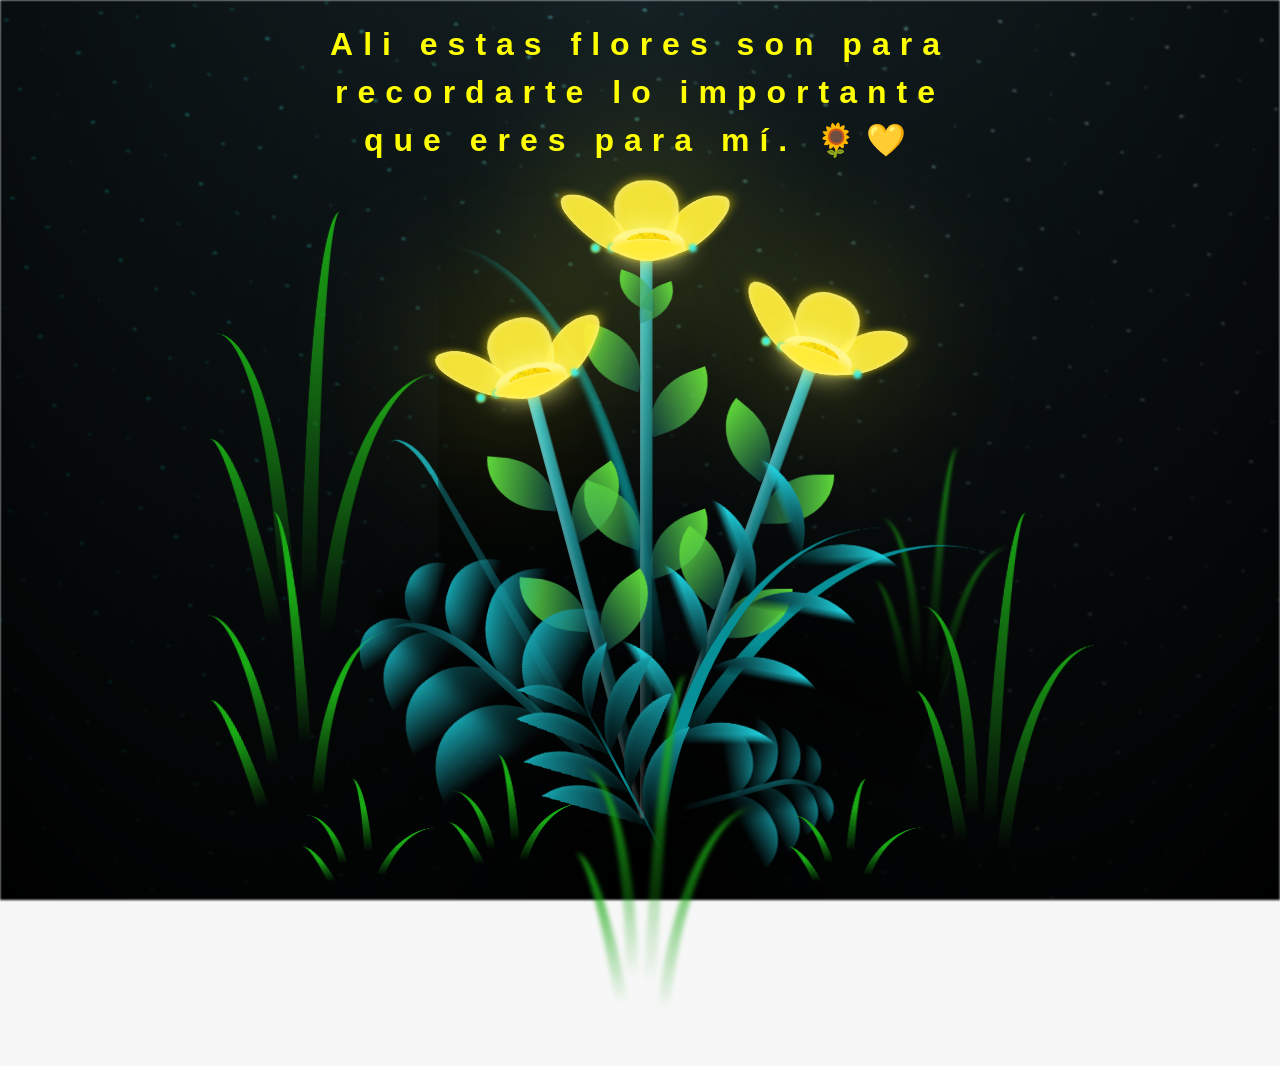
==== commit 9e236dd3: "Update flower.html" ====
--- a/flower.html
+++ b/flower.html
@@ -13,7 +13,7 @@
     <div id="lyrics">
      
     </div>
-    <h1 class="titulo">Estas flores son para recordarte lo importante que eres para mí. 🌻💛</h1>
+    <h1 class="titulo">Ali estas flores son para recordarte lo importante que eres para mí. 🌻💛</h1>
   
     <div class="night"></div>
     <div class="flowers">
